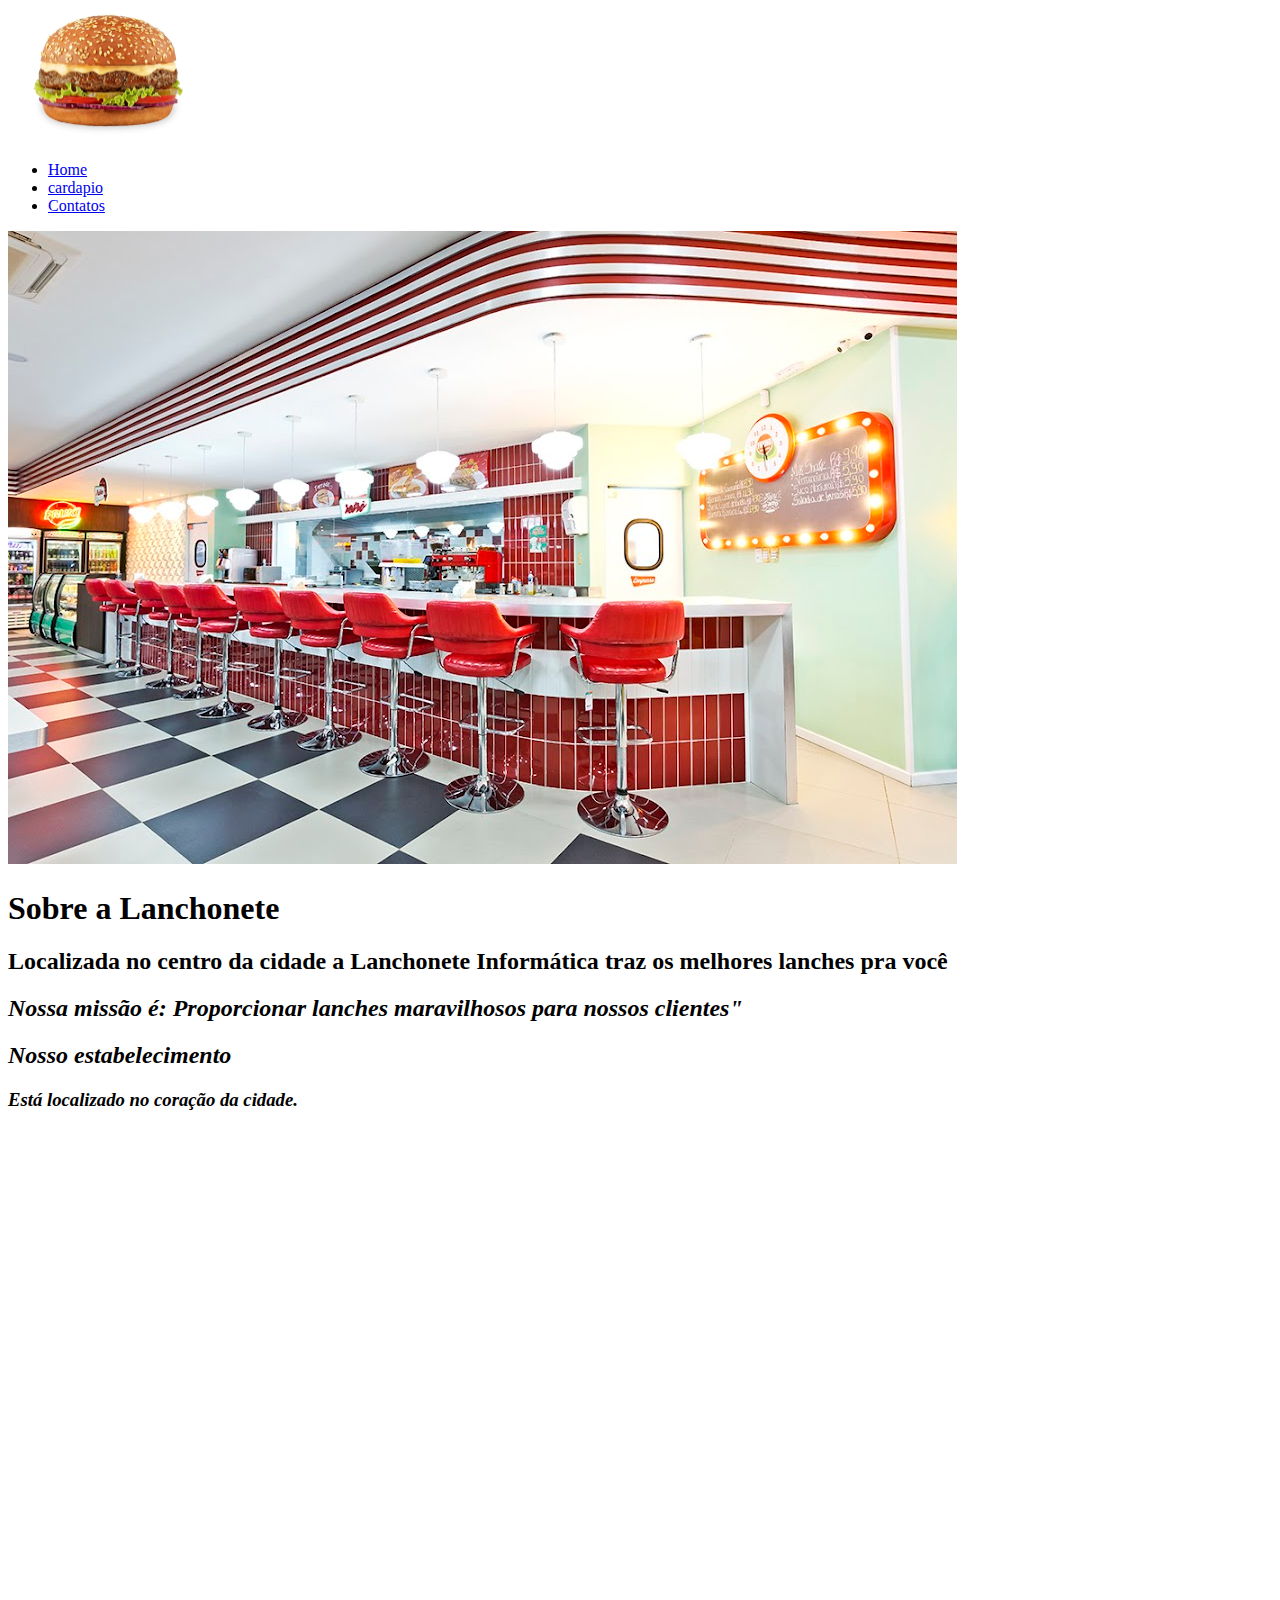
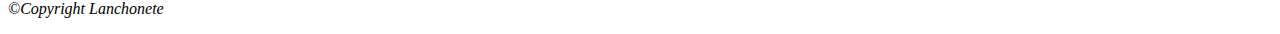
==== index.html @ 5c5c4391 "Add files via upload" ====
<!DOCTYPE html>
    <html>
        
        
    <head>
        <meta charset="UTF-8">
        <meta name="viewport" content="width=device-width, initial-scale=1.0">
        <title>Lanchonete Informática</title>
        <link rel="stylesheet" href="C:\Users\aluno.saolucas\Desktop\lanchonet1\sitelanchonete-main\assets\css\reset.css">
        <link rel="stylesheet" href="C:\Users\aluno.saolucas\Desktop\lanchonet1\sitelanchonete-main\assets\css\style.css">
        <link rel="preconnect" href="https://fonts.googleapis.com">
        <link rel="preconnect" href="https://fonts.gstatic.com" crossorigin>
        <link href="https://fonts.googleapis.com/css2?family=Montserrat&display=swap" rel="stylesheet">
    </head>
    <body>
            <header>
        
                <div class="caixa">
                <img src="assets/img/hamburguer.png"
                width="200" >
                
                <nav>
                    <ul>
                        <li>
                             <a href="index.html">Home</a>
                        </li>
                        <li>
                            <a href="cardapio.html">cardapio</a>
                        </li>
                        <li>
                            <a href="contato.html">Contatos</a>
                        </li>
                    </ul>
                </nav>
            </div>
            </header>
            <img class="banner" src="assets/img/banner.jpeg">
            <main>
                <section class="principal">
                    <h1 class="titulo-principal"> Sobre a Lanchonete </h1>
                    <h2>Localizada no centro da cidade
                        a <strong>Lanchonete Informática</strong>
                  traz os melhores lanches pra você
                    </h2>
                    <h2 class="missão"><em>Nossa missão é: <b>Proporcionar lanches maravilhosos para nossos clientes"</b></h2>


                </section>
                <section class="mapa">
                <h2 class="titulo-principal">Nosso estabelecimento</h2>
                <h3>Está localizado no coração da cidade.</h3>
                <div class="mapa-conteudo">
                    <iframe src="https://www.google.com/maps/embed?pb=!1m18!1m12!1m3!1d3465.414224666634!2d-51.129437925205764!3d-29.70775831574407!2m3!1f0!2f0!3f0!3m2!1i1024!2i768!4f13.1!3m3!1m2!1s0x95194366622ada7b%3A0x835412fa3aa83a89!2sAll%20of%20the%20LIGHTS!5e0!3m2!1spt-BR!2sbr!4v1718151500079!5m2!1spt-BR!2sbr" width="600" height="450" style="border:0;" allowfullscreen="" loading="lazy" referrerpolicy="no-referrer-when-downgrade"></iframe>
                </div>
            </main>
        <footer>
            <p class="copyright">&copy;Copyright Lanchonete </p>
        </footer>
            
        </body>
    </html>
</HTML>
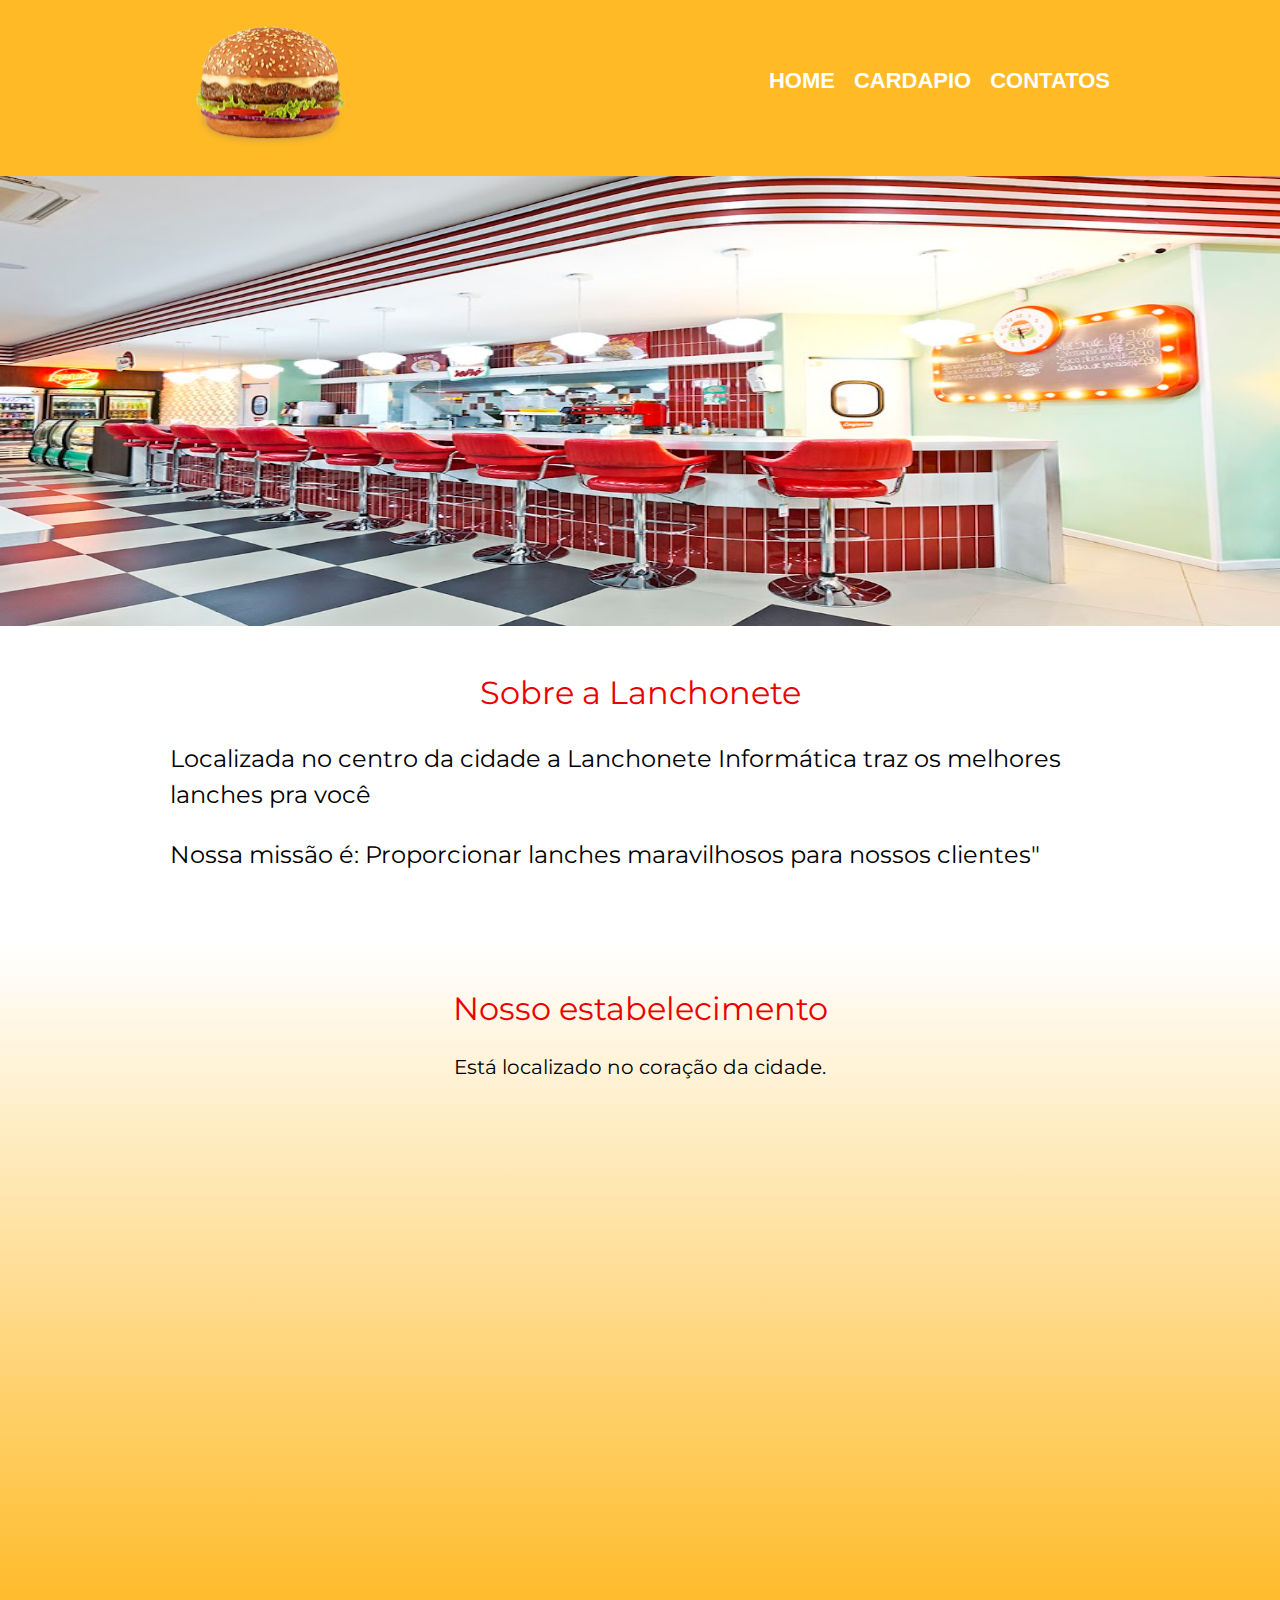
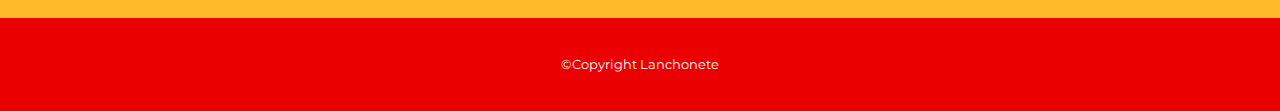
==== commit e979e9b2: "Update index.html" ====
--- a/index.html
+++ b/index.html
@@ -7,8 +7,8 @@
         <meta charset="UTF-8">
         <meta name="viewport" content="width=device-width, initial-scale=1.0">
         <title>Lanchonete Informática</title>
-        <link rel="stylesheet" href="C:\Users\aluno.saolucas\Desktop\lanchonet1\sitelanchonete-main\assets\css\reset.css">
-        <link rel="stylesheet" href="C:\Users\aluno.saolucas\Desktop\lanchonet1\sitelanchonete-main\assets\css\style.css">
+        <link rel="stylesheet" href="assets\css\reset.css">
+        <link rel="stylesheet" href="assets\css\style.css">
         <link rel="preconnect" href="https://fonts.googleapis.com">
         <link rel="preconnect" href="https://fonts.gstatic.com" crossorigin>
         <link href="https://fonts.googleapis.com/css2?family=Montserrat&display=swap" rel="stylesheet">
@@ -60,4 +60,4 @@
             
         </body>
     </html>
-</HTML>+</HTML>
